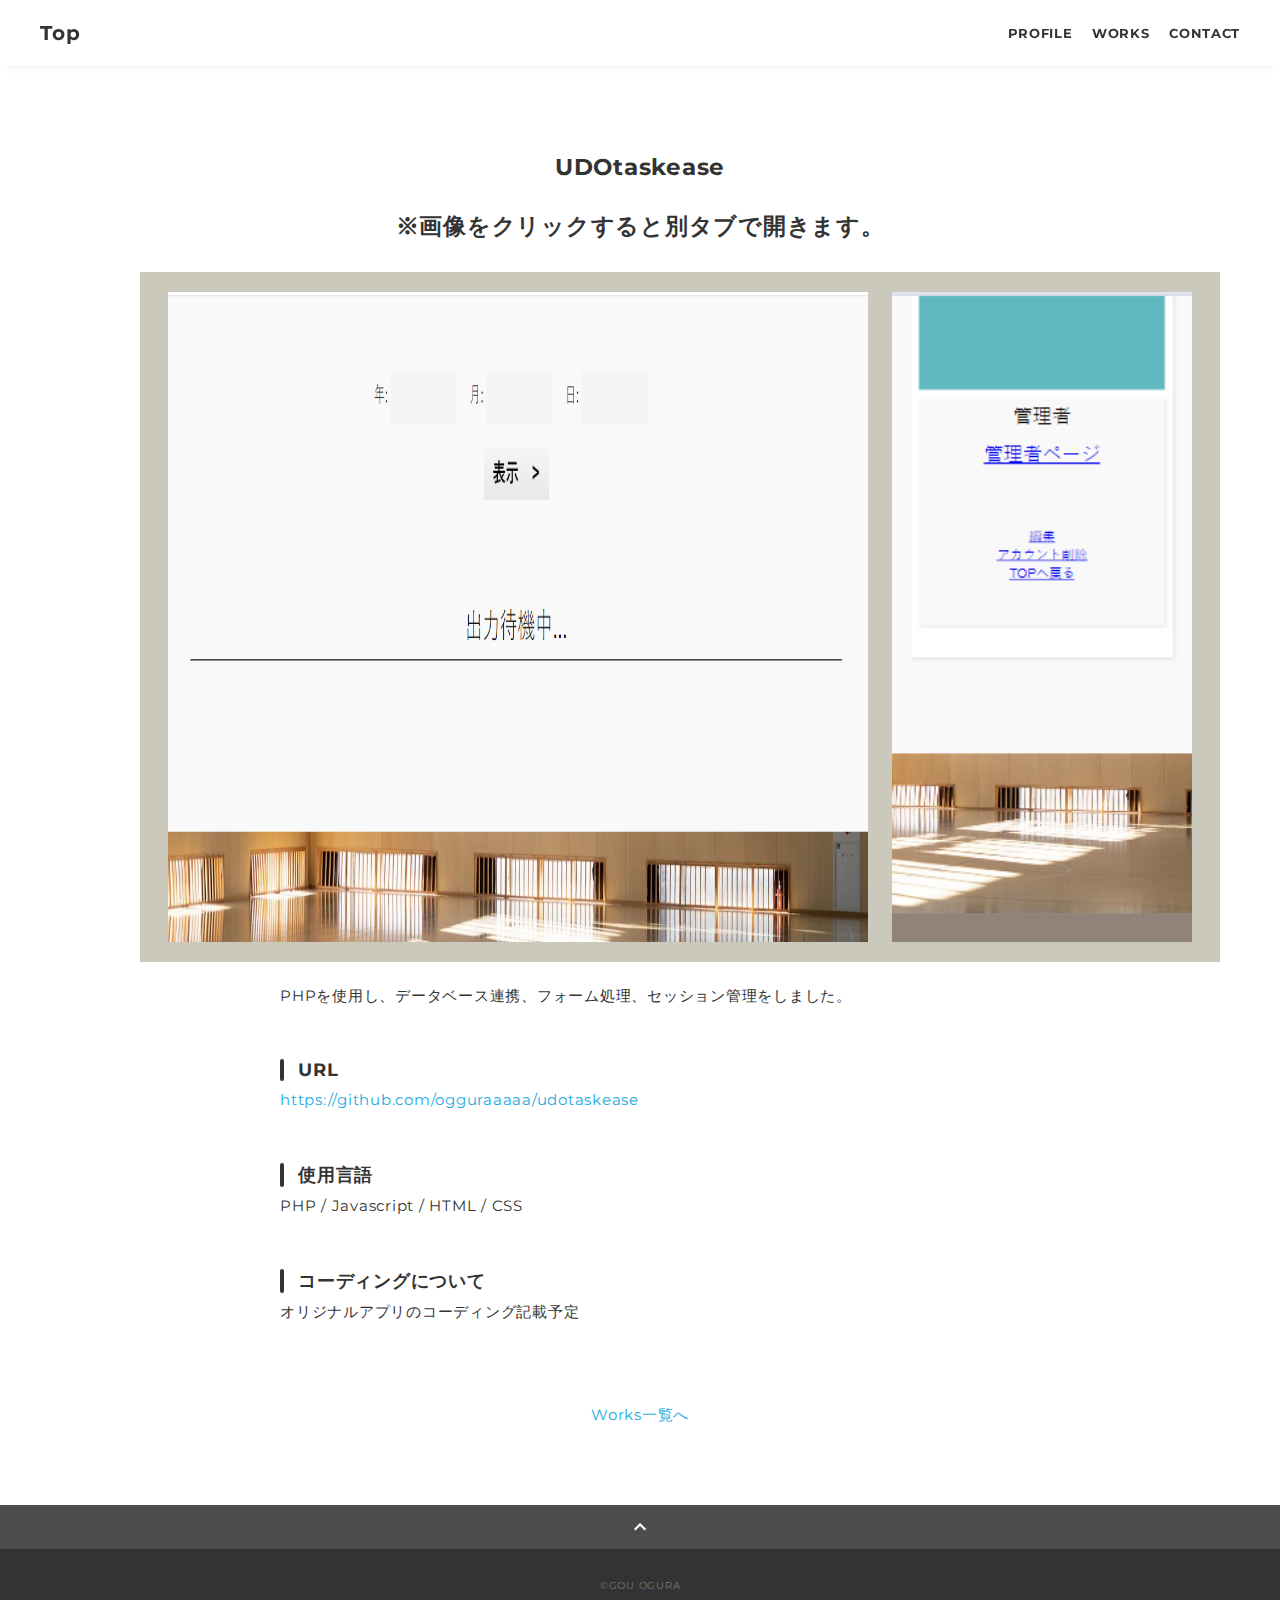
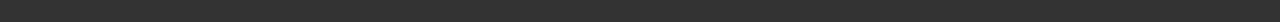
==== portfolioSite/work4.html @ a7cfbde9 "Add files via upload" ====
<!DOCTYPE html>
<html>
<head>
  <meta charset="utf-8">
  <meta name="viewport" content="width=device-width,initial-scale=1.0,user-scalable=no">
  <title>portfolio_works</title>
  <link rel="preconnect" href="https://fonts.gstatic.com">
  <link href="https://fonts.googleapis.com/css2?family=Montserrat:wght@400;700&display=swap" rel="stylesheet">
  <link href="https://fonts.googleapis.com/css?family=Material+Icons+Outlined" rel="stylesheet">
  <link href="css/reset.css" media="all" rel="stylesheet" type="text/css" />
  <link href="css/style.css" media="all" rel="stylesheet" type="text/css" />
  <link rel="shortcut icon" href="img/favicon.ico" />
</head>

<body>
  <div class="wrapper">

    <header class="header ">
      <div class="container">
        <h1 class="header-logo">
          <a href="index.html">Top</a>
        </h1>
        <nav class="gnav">
          <ul class="gnav-list">
            <li class="gnav-item"><a href="index.html#about">PROFILE</a></li>
            <li class="gnav-item"><a href="index.html#works">WORKS</a></li>
            <li class="gnav-item"><a href="index.html#contact">CONTACT</a></li>
          </ul>
        </nav>
      </div>  
    </header>

    <main class="content">

      <article class="article">
        <div class="article-container">
          <h2 class="article-title">UDOtaskease</h2>
          <h2 class="article-title">※画像をクリックすると別タブで開きます。</h2>
          <div class="article-body-img">
            <p>
              <a href="http://cf694455.cloudfree.jp/UDOtaskease" target="_blank" rel="noopener"><img id="design2" src="img/udo2.png" alt="リンクが別タブで開きます"></a>
              <a href="http://cf694455.cloudfree.jp/UDOtaskease" target="_blank" rel="noopener"><img id="design3" src="img/udo3.png" alt="リンクが別タブで開きます"></a>
            </p>
          </div>
          <div class="article-body">
            <p>
              PHPを使用し、データベース連携、フォーム処理、セッション管理をしました。
            </p>
            <h3>URL</h3>
            <p><a href="https://github.com/ogguraaaaa/udotaskease" target="_blank" rel="noopener">https://github.com/ogguraaaaa/udotaskease</a></p>
            <h3>使用言語</h3>
            <p>PHP / Javascript / HTML / CSS</p>
            <h3>コーディングについて</h3>
            <p>
              オリジナルアプリのコーディング記載予定
            </p>
          </div>
          <div class="home-link">
            <a href="index.html#works">Works一覧へ</a>
          </div>
        </div>
      </article>

      <div class="page-top" id="js-page-top">
        <span class="material-icons-outlined">expand_less</span>
      </div>
    </main>

    <footer class="footer">
      <div class="copyright">&copy;GOU OGURA</div>
    </footer>

  </div>
  <script src="https://ajax.googleapis.com/ajax/libs/jquery/3.5.1/jquery.min.js"></script>
  <script type='text/javascript' src="js/script.js"></script>
</body>
</html>
---- portfolioSite/css/style.css ----
body {
  font-family: "Montserrat","Helvetica Neue",Arial,"Hiragino Kaku Gothic ProN","Hiragino Sans",Meiryo,sans-serif;
  font-size: 15px;
  letter-spacing: .05em;
  color: #333;
}

a {
  transition: opacity .3s;
  text-decoration: none;
  color: #1ca9e3;
}

img {
  max-width: 100%;
  height: auto;
  vertical-align: bottom;
  border-style: none;
}



.pc-only {
  display: block;
}

.sp-only {
  display: none;
}

/*--------------------------------
 レイアウト
---------------------------------*/
.wrapper {
  padding-top: 73px;
}

.section {
  padding: 90px 0;
}

.section:nth-of-type(odd) {
  background-color: #f7f7f7;
}

.container {
  max-width: 1340px;
  margin: 0 auto;
  padding: 0 40px;
}

/*--------------------------------
 見出し
---------------------------------*/
.title {
  font-size: 34px;
  font-weight: bold;
  line-height: 1;
  margin-bottom: 40px;
  text-align: center;
  letter-spacing: .05em;
  color: #333;
}

.lead {
  font-size: 16px;
  line-height: 1.8;
  margin-bottom: 30px;
}

/*--------------------------------
ヘッダー
---------------------------------*/
.header {
  position: fixed;
  top: 0;
  z-index: 1;
  width: 100%;
  background-color: #fff;
  box-shadow: 0 5px 10px -6px rgba(0,0,0,.1);
}

.header .container {
  display: flex;
  align-items: center;
  justify-content: space-between;
  padding: 20px 40px;
}

.header-logo {
  font-size: 20px;
  font-weight: bold;
  line-height: 1.2;
  margin-right: 20px;
  letter-spacing: .05em;
}

.header-logo a {
  color: #333;
}

.gnav-list {
  display: flex;
  justify-content: space-between;
  list-style: none;
}

.gnav-item:not(:last-child) {
  margin-right: 20px;
}

.gnav-item a {
  position: relative;
  font-size: 13px;
  font-weight: bold;
  display: inline-block;
  padding: 5px 0;
  transition: .3s;
  letter-spacing: .05em;
  color: #333;
}
.gnav-item a:after {
  position: absolute;
  bottom: 0;
  left: 50%;
  width: 0;
  height: 1px;
  content: "";
  transition: .3s;
  -webkit-transform: translateX(-50%);
  transform: translateX(-50%);
  background-color: #333;
}

.gnav-item a:hover:after {
  width: 100%;
}

/*--------------------------------
 メインビジュアル
---------------------------------*/
.mv {
  display: flex;
  align-items: center;
  justify-content: center;
  height: 85vh;
  text-align: center;
  background-image: url(../img/top1.jpg);
  background-size: cover;
  background-position: center top -80px;
}

.mv-container {
  padding: 0 40px;
}

.mv-title {
  font-size: 60px;
  font-weight: bold;
  line-height: 1.2;
  margin-bottom: 20px;
  letter-spacing: .1em;
}
.mv-subtitle {
  font-size: 20px;
  font-weight: bold;
  line-height: 1;
  margin-bottom: 40px;
  letter-spacing: .08em;
}

.mv-text {
  font-size: 16px;
  line-height: 1.8;
}

/*--------------------------------
 Works
---------------------------------*/
.works-list {
  display: flex;
  flex-wrap: wrap;
  margin-bottom: -40px;
}

.works-item {
  width: 31.74603%;
  margin-right: 1.58730%;
  margin-bottom: 40px;
  color: #333;
}

.works-item:hover {
  opacity: .9;
}

.works-item:nth-of-type(3n) {
  margin-right: 0;
}

.works-img img {
  border: 1px solid #e6e6e6;
  width: 400px;
  height: 300px;
  object-fit: cover;
}

.works-name {
  font-size: 12px;
  font-weight: bold;
  margin-top: 8px;
}

.works-info {
  font-size: 10px;
  margin-top: 5px;
}

/*--------------------------------
 Skill
---------------------------------*/
.skill-list {
  display: flex;
  flex-wrap: wrap;
  justify-content: space-between;
  margin-bottom: -50px;
}

.skill-item {
  display: flex;
  align-items: flex-start;
  justify-content: space-between;
  width: 48%;
  margin-bottom: 50px;
}

.skill-img {
  width: 60px;
  height: auto;
  margin-right: 20px;
}

.skill-body {
  flex: 1;
}

.skill-name {
  margin-bottom: 10px;
}

.skill-text {
  font-size: 14px;
  line-height: 1.8;
}

/*--------------------------------
 About
---------------------------------*/
.proftest {
  display: flex;
}
.profile {
  /* display: flex; */
  flex-wrap: wrap;
  width: 50%;
  /* max-width: 800px; */
  /* margin: 0 auto; */
  margin-right: 20px;
  padding: 0 20px;
}
.profile-img {
  width: 100%;
  /* margin-right: 30px; */
  border-radius: 50%;
  text-align: center;
  margin-bottom: 40px;
}
.profile-img img {
  border-radius: 50%;
  width: 150px;
  height: 150px;
  margin: 20px 0;
  object-fit: cover;
}
.profile-body {
  flex: 1;
  margin-bottom: 20px;
}

.profile-body p {
  font-size: 15px;
  line-height: 1.8;
}

.profile-body p:not(:last-child) {
  margin-bottom: 30px;
}

.profileList {
  list-style: none;
}

.bar-chart {
  width: 40%;
  padding-top: 40px;
}
.bar-chart-002 {
  font-size: .9em;
  height: 100%;
}

.bar-chart-002 > div {
  display: flex;
  align-items: center;
  margin-bottom: 20px;
}

.bar-chart-002 dt {
  width: 55px;
  min-width: 55px;
}

.bar-chart-002 dd {
  width: 100%;
  margin: 0;
  border-radius: 3px;
  /* background-color: #f2f2f2; */
  background-color: RGB(220, 220, 220);
}

.bar-chart-002 span {
  display: inline-block;
  padding-right: 100px;
  border-radius: inherit;
  background-color: #2589d0;
  color: #fff;
  font-weight: 600;
  line-height: 50px;
  text-align: right;
  white-space: nowrap;
}

/*--------------------------------
 Contact
---------------------------------*/
.contact {
  text-align: center;
}

.contact-item:not(:last-child) {
  margin-right: 10px;
}

.contact-text {
  margin-top: 10px;
}
/*--------------------------------
 ページトップ
---------------------------------*/
.page-top {
  font-weight: bold;
  padding: 10px;
  cursor: pointer;
  text-align: center;
  background-color: #4c4c4c;
}

.page-top .material-icons-outlined {
  vertical-align: bottom;
  color: #fff;
}

/*--------------------------------
 フッター
---------------------------------*/
.footer {
  padding: 30px;
  background-color: #333;
}

.copyright {
  font-size: 10px;
  text-align: center;
  color: #797979;
}

/*--------------------------------
 下層：Worksページ
---------------------------------*/
.article {
  padding: 80px 0;
}

.article-container {
  max-width: 1040px;
  margin: 0 auto;
  padding: 0 20px;
}

.article-title {
  margin-bottom: 30px;
  text-align: center;
}

.article-body {
  max-width: 720px;
  margin: 0 auto;
  margin-bottom: 80px;
}

.article-body h3 {
  position: relative;
  font-size: 18px;
  margin-bottom: 5px;
  padding-left: 1em;
}

.article-body h3:not(:first-child) {
  margin-top: 50px;
}

.article-body h3::before {
  position: absolute;
  top: 0;
  left: 0;
  width: 4px;
  height: 100%;
  content: "";
  border-radius: 3px;
  background-color: #333;
}

.article-body p {
  font-size: 15px;
  line-height: 1.8;
  margin-bottom: 30px;
}

.article-body-img {
  display: flex;
  justify-content: space-around;
  width: 1080px;
  background-color: #CAC9BB;
  padding: 10px;
  margin-bottom: 20px;
}

.article img {  
  max-width: 70%;
  height: 650px;
  margin: 10px;
}
#design2 {
  width: 700px;
}

#design3 {
  width: 300px;
}
.home-link {
  text-align: center;
}

/*media Queries 767
----------------------------------------------------*/
@media screen and (max-width: 767px) {
  body {
    font-size: 14px;
  }

  .pc-only {
    display: none;
  }

  .sp-only {
    display: block;
  }

  /* 見出し */
  .title {
    font-size: 26px;
    margin-bottom: 20px;
  }

  .lead {
    font-size: 14px;
    line-height: 1.7;
    margin-bottom: 20px;
  }

  /* レイアウト */
  .wrapper {
    padding-top: 57px;
  }

  .section {
    padding: 60px 0;
  }

  .container {
    padding: 0 20px;
  }

  /* ヘッダー */
  .header .container {
    padding: 15px;
  }

  .header-logo {
    font-size: 15px;
    margin-right: 15px;
  }

  .gnav-item:not(:last-child) {
    margin-right: 10px;
  }

  .gnav-item a {
    font-size: 10px;
  }

  .gnav-item a:after {
    display: none;
  }

  /*  メインビジュアル */
  .mv {
    height: 75vh;
  }

  .mv-container {
    padding: 0 20px;
  }

  .mv-title {
    font-size: 30px;
  }
  .mv-subtitle {
    font-size: 16px;
    margin-bottom: 20px;
  }

  .mv-text {
    font-size: 14px;
    line-height: 1.7;
  }

  /* Works */
  .works-name {
    font-size: 12px;
  }

  .works-info {
    margin-top: 3px;
  }

  .works-list {
    justify-content: space-between;
  }

  .works-item {
    flex: 0 0 48%;
    margin-right: 0;
    margin-bottom: 30px;
  }
  .works-item p {
    height: 15px;
  }
  #longName {
    font-size: 10px;
  }

  /* About */
  .proftest, .profile {
    display: block;
  }

  .profile {
    margin-right: 0;
    width: 100%;
  }
  .profile-img {
    width: 150px;
    margin: 0 auto;
    margin-bottom: 25px;
  }

  .profile-body p {
    font-size: 14px;
    line-height: 1.7;
  }

  .profile-body p:not(:last-child) {
    margin-bottom: 20px;
  }
  .bar-chart {
    width: 100%;
    padding-right: 10%;
  }

  /* フッター */
  .footer {
    padding: 20px;
  }

  /* 下層ページ */
  .article {
    padding: 50px 0;
  }

  .article-body h3 {
    font-size: 16px;
    padding-left: .8em;
  }

  .article-body h3:not(:first-child) {
    margin-top: 30px;
  }

  .article-body p {
    font-size: 14px;
    line-height: 1.7;
    margin-bottom: 20px;
  }
  .article-body-img {
    display: block;
    width: 100%;
  }
  .article img {
    /* width: 100%; */
    max-width: 100%;
  }
  #design2 {
    display: none;
  }
  #design3 {
    width: 100%;
    margin: 0;
  }
}
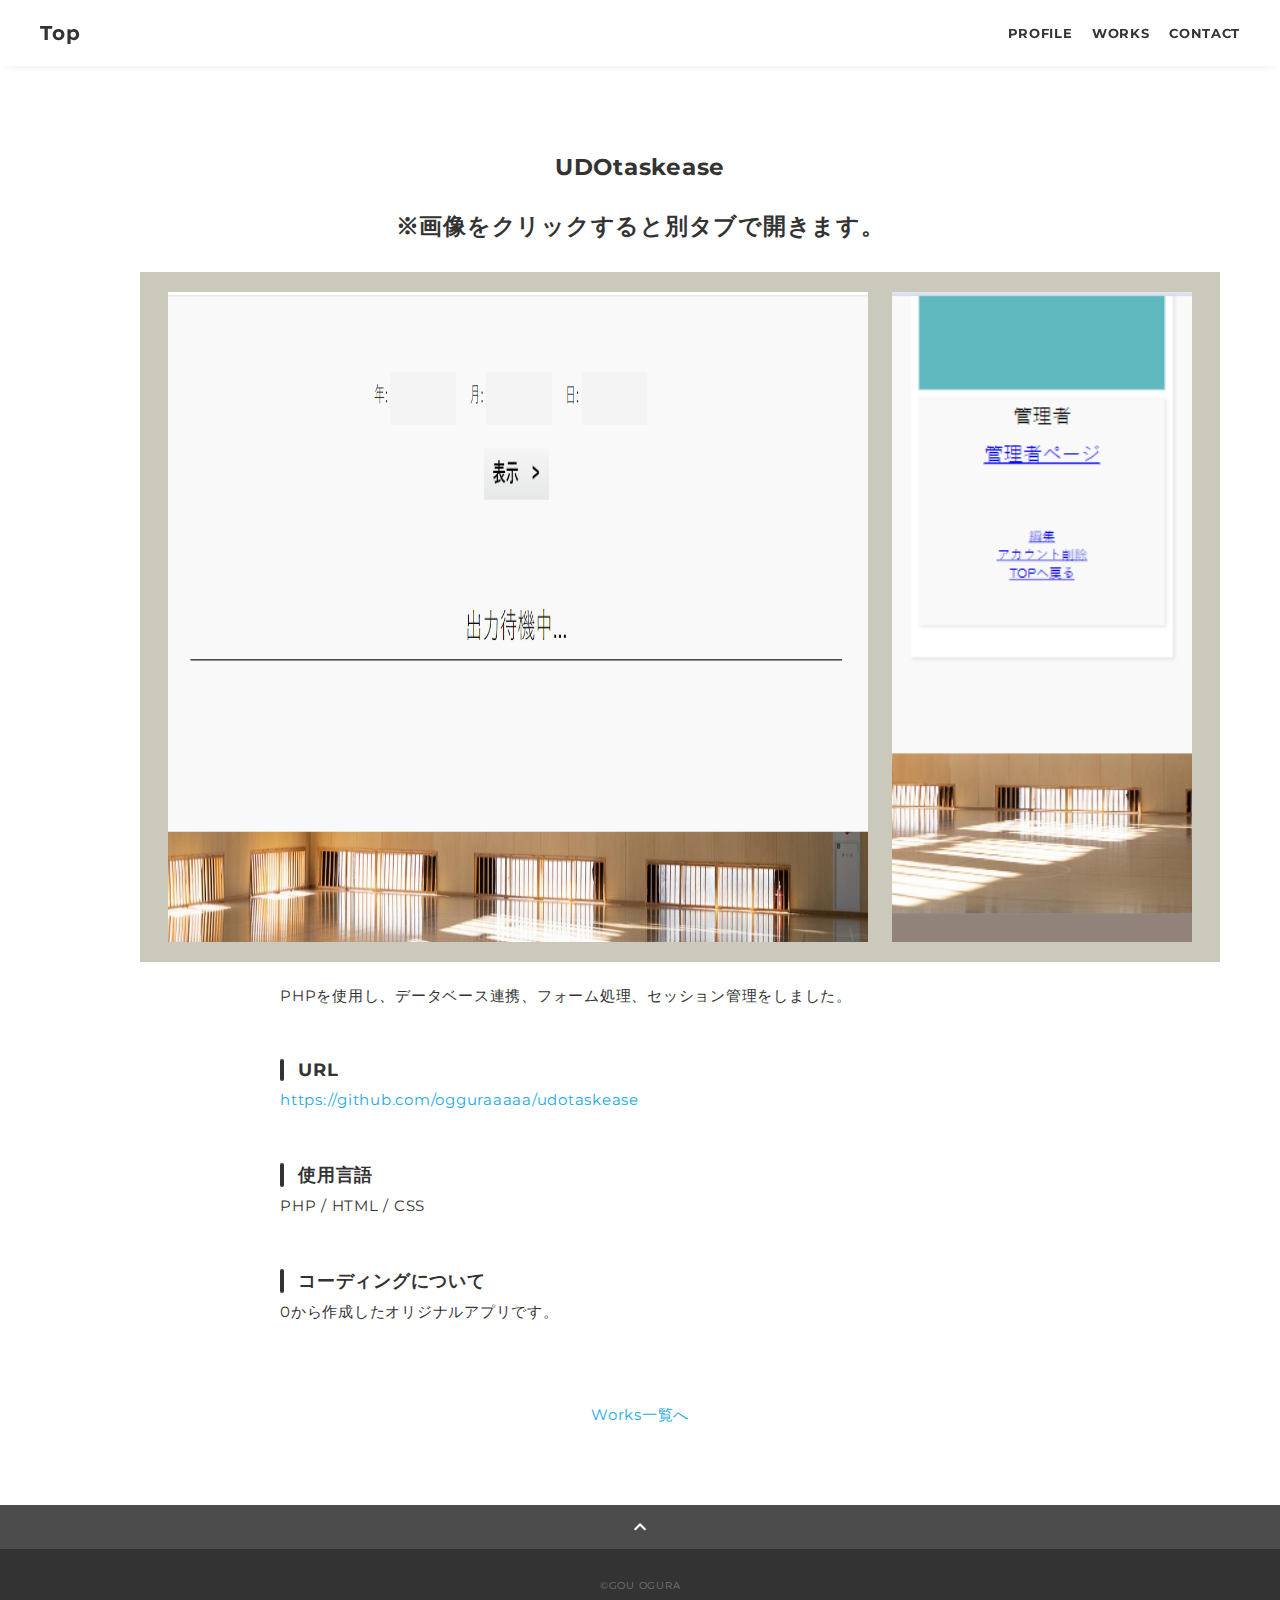
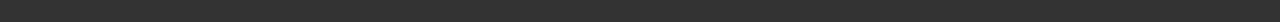
==== commit ba6b06d9: "work4テキスト編集" ====
--- a/portfolioSite/work4.html
+++ b/portfolioSite/work4.html
@@ -49,10 +49,10 @@
             <h3>URL</h3>
             <p><a href="https://github.com/ogguraaaaa/udotaskease" target="_blank" rel="noopener">https://github.com/ogguraaaaa/udotaskease</a></p>
             <h3>使用言語</h3>
-            <p>PHP / Javascript / HTML / CSS</p>
+            <p>PHP / HTML / CSS</p>
             <h3>コーディングについて</h3>
             <p>
-              オリジナルアプリのコーディング記載予定
+              0から作成したオリジナルアプリです。
             </p>
           </div>
           <div class="home-link">
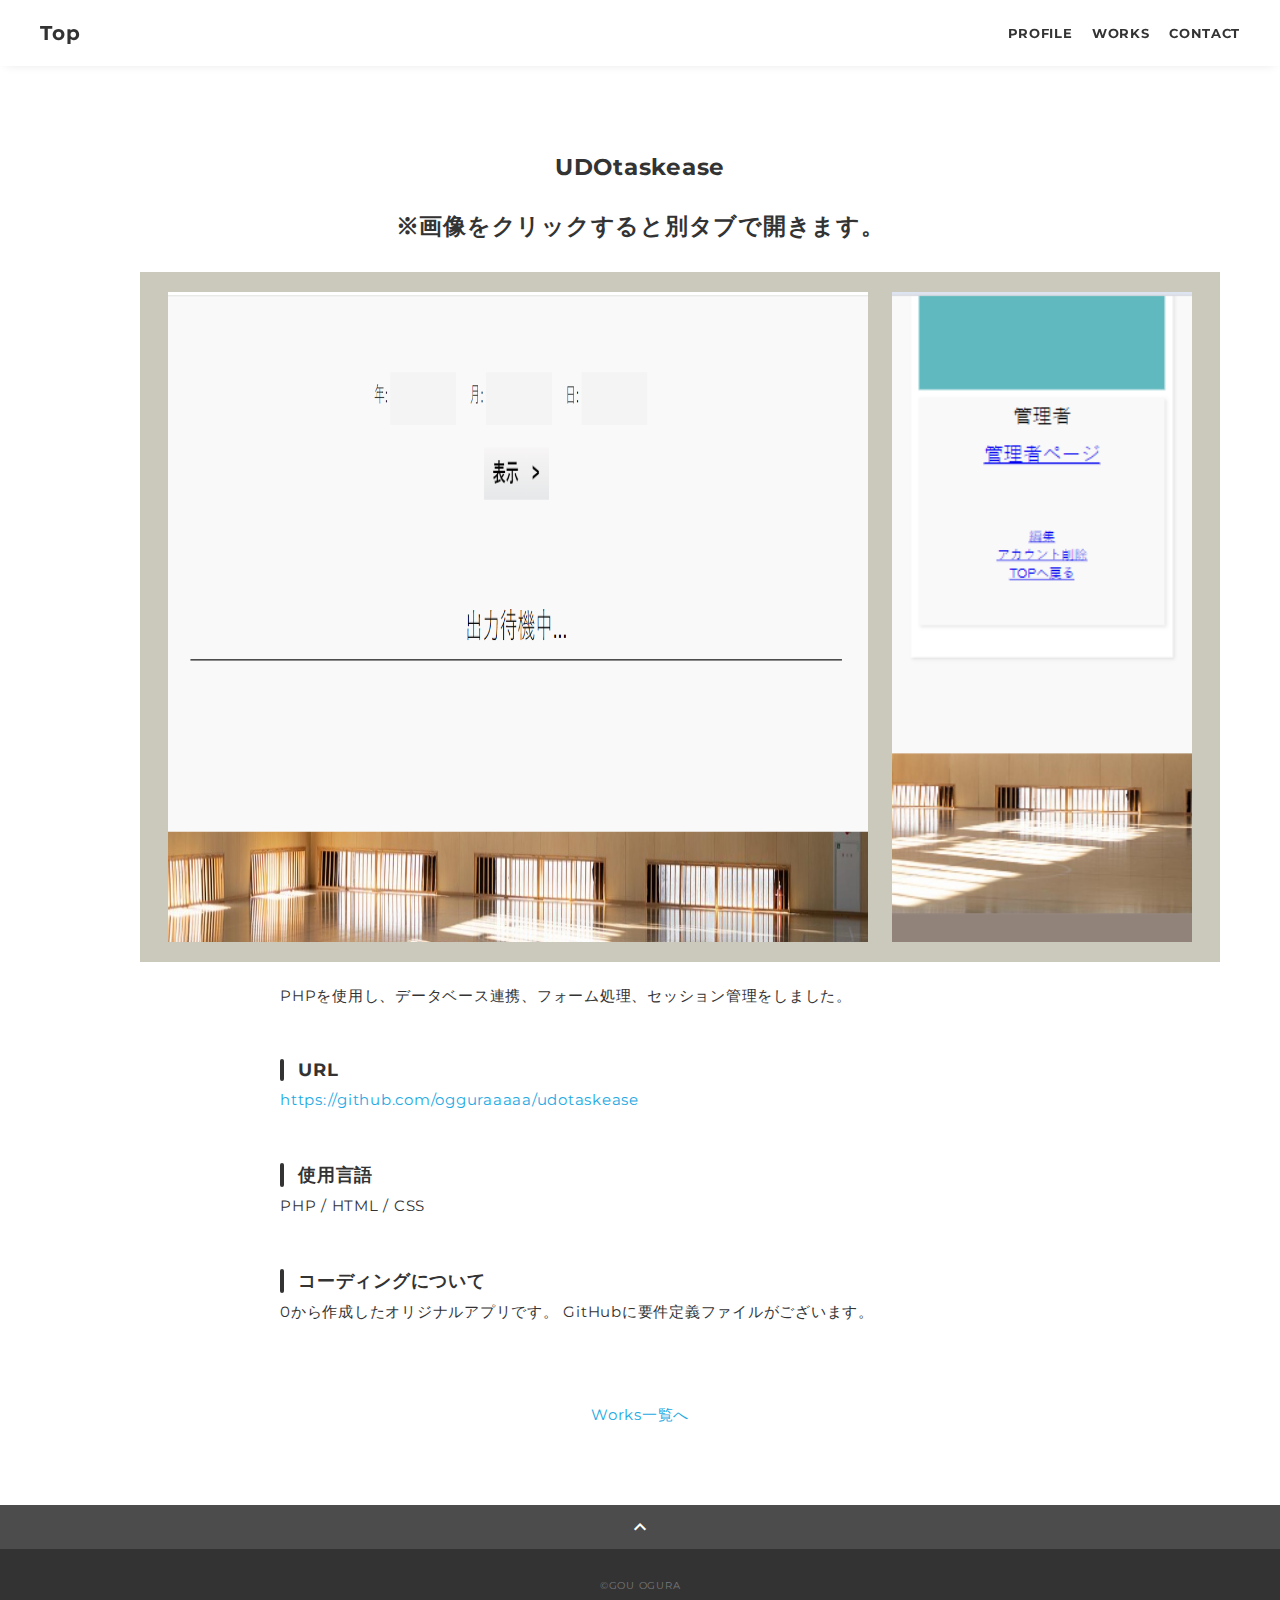
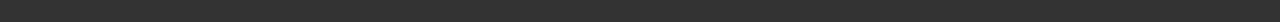
==== commit 82d181c3: "index work4テキスト編集" ====
--- a/portfolioSite/work4.html
+++ b/portfolioSite/work4.html
@@ -53,6 +53,7 @@
             <h3>コーディングについて</h3>
             <p>
               0から作成したオリジナルアプリです。
+              GitHubに要件定義ファイルがございます。
             </p>
           </div>
           <div class="home-link">
